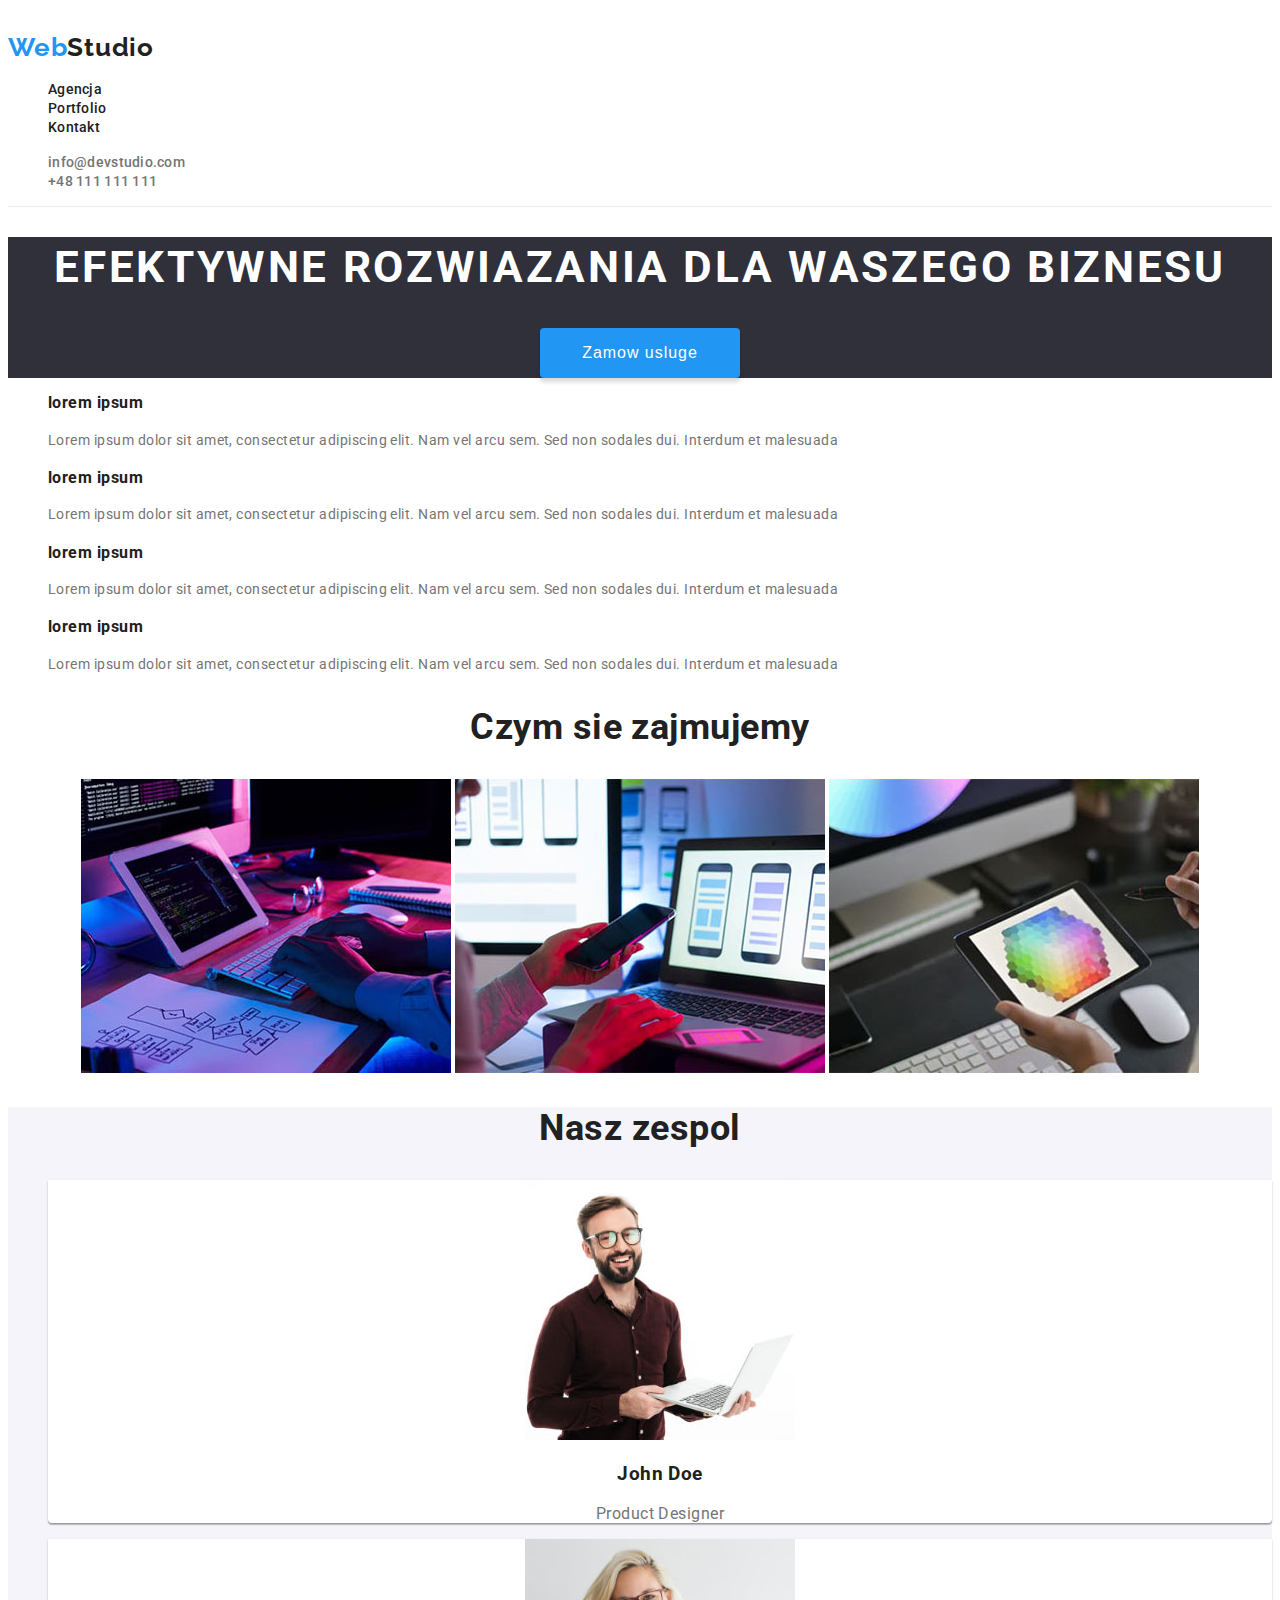
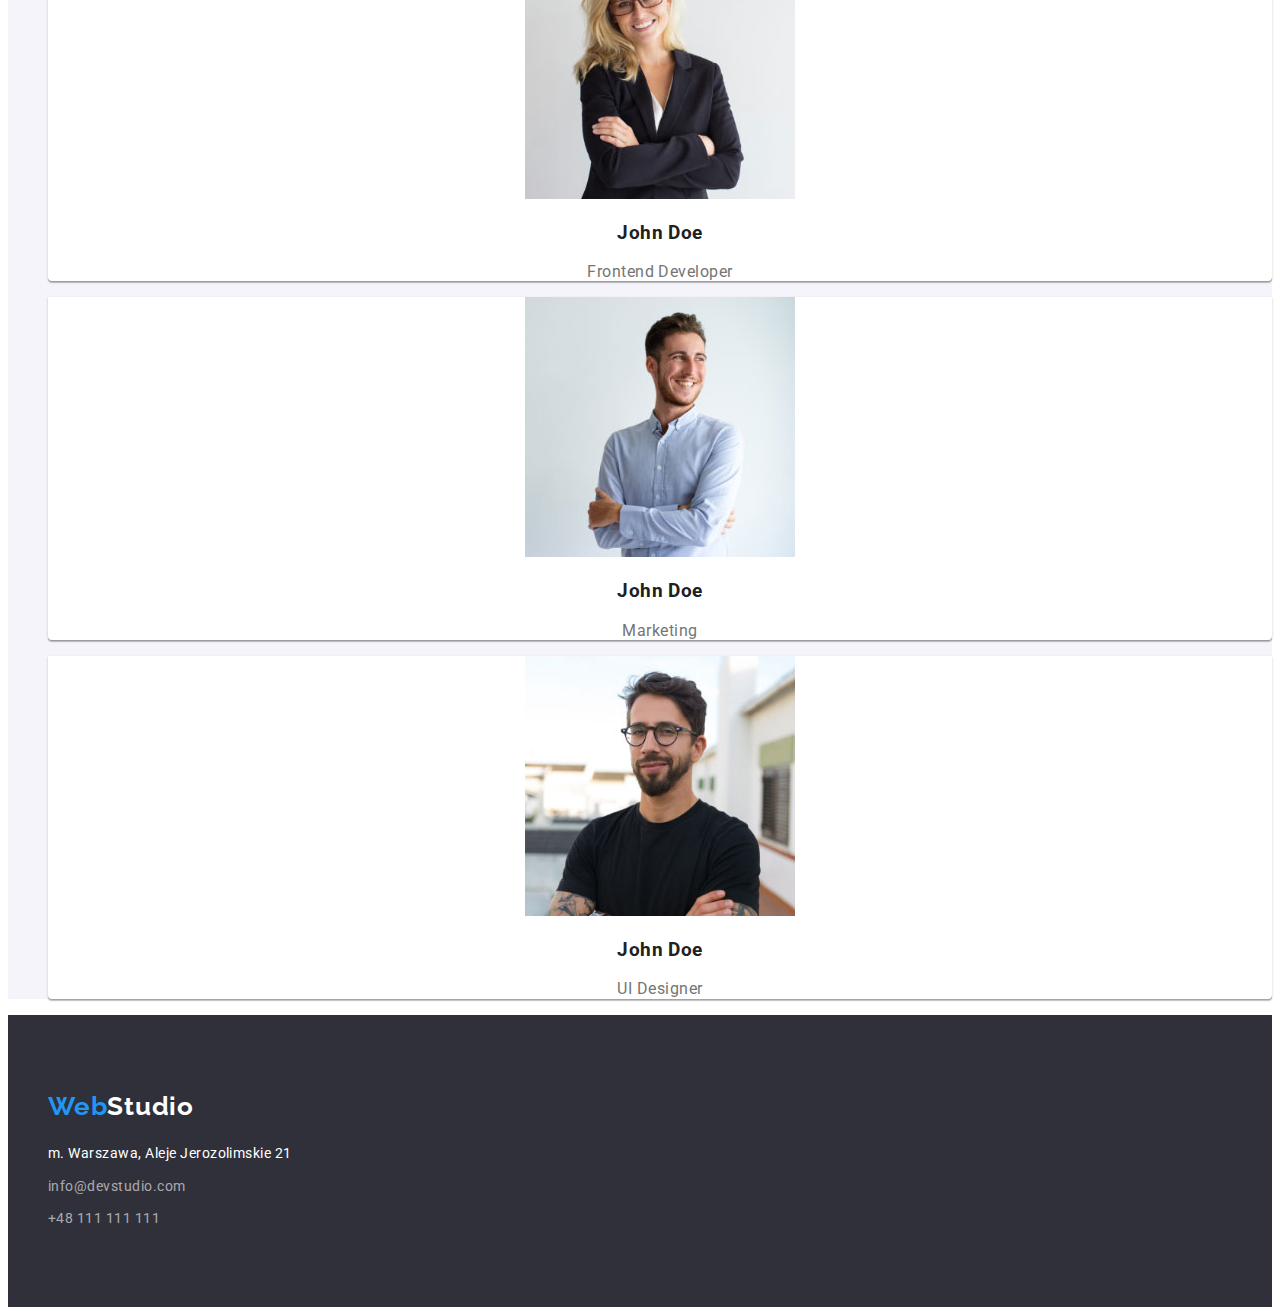
==== index.html @ 195a6292 "init" ====
<!DOCTYPE html>
<html lang="en">
<head>
  <meta charset="UTF-8">
  <meta http-equiv="X-UA-Compatible" content="IE=edge">
  <meta name="viewport" content="width=device-width, initial-scale=1.0">
  <title>Homework 02 - main page</title>

  <!-- google fonts -->
  <link rel="preconnect" href="https://fonts.googleapis.com">
  <link rel="preconnect" href="https://fonts.gstatic.com" crossorigin>
  <link href="https://fonts.googleapis.com/css2?family=Raleway:wght@700&family=Roboto:wght@400;500;700;900&display=swap"
    rel="stylesheet">

  <!-- styles CSS -->
  <link rel="stylesheet" href="css/styles.css">
</head>
<body>
  <!-- header section -->
  <header class="header">
    <!-- logo -->
    <a class="logo" href="./index.html"><span>Web</span>Studio</a>
    <!-- main navigation -->
    <nav class="main-menu">
      <ul>
        <li><a href="#">Agencja</a></li>
        <li><a href="./portfolio.html">Portfolio</a></li>
        <li><a href="#">Kontakt</a></li>
      </ul>
    </nav>
    <!-- contact links -->
    <ul>
      <li><a href="mailto:info@devstudio.com" title="Kontakt mailowy">info@devstudio.com</a></li>
      <li><a href="tel:+48111111111" title="Kontakt telefoniczny">+48 111 111 111</a></li>
    </ul>
  </header>
  <!-- main section - content of the main page -->
  <main>

    <!-- headline -->
    <section class="headline">
      <h1>Efektywne rozwiazania dla waszego biznesu</h1>
      <!-- call to action button -->
      <button type="button" class="button button-main">Zamow usluge</button>
    </section>

    <!-- 4 columns section -->
    <ul class="col-4">
      <li>
        <h3>lorem ipsum</h3>
        <p>Lorem ipsum dolor sit amet, consectetur adipiscing elit. Nam vel arcu sem. Sed non sodales dui. Interdum et
          malesuada
        </p>
      </li>
      <li>
        <h3>lorem ipsum</h3>
        <p>Lorem ipsum dolor sit amet, consectetur adipiscing elit. Nam vel arcu sem. Sed non sodales dui. Interdum et
          malesuada
        </p>
      </li>
      <li>
        <h3>lorem ipsum</h3>
        <p>Lorem ipsum dolor sit amet, consectetur adipiscing elit. Nam vel arcu sem. Sed non sodales dui. Interdum et
          malesuada
        </p>
      </li>
      <li>
        <h3>lorem ipsum</h3>
        <p>Lorem ipsum dolor sit amet, consectetur adipiscing elit. Nam vel arcu sem. Sed non sodales dui. Interdum et
          malesuada
        </p>
      </li>
    </ul>

    <!-- activities section -->
    <section class="activities">
      <h2>Czym sie zajmujemy</h2>
      <img src="images/computer.jpg" alt="computer 1" width="370" height="294">
      <img src="images/computer-2.jpg" alt="computer 2" width="370" height="294">
      <img src="images/computer-3.jpg" alt="computer 3" width="370" height="294">
    </section>

    <!-- nasz zespol section -->
    <section class="team">
      <h2>Nasz zespol</h2>
      <!-- Product Designer -->
      <ul>
        <li>
          <img src="images/team-member-1.jpg" alt="Product Designer" width="270" height="260">
          <h3>John Doe</h3>
          <p>Product Designer</p>
        </li>
        <!-- Frontend Developer -->
        <li>
          <img src="images/team-member-2.jpg" alt="Frontend Developer" width="270" height="260">
          <h3>John Doe</h3>
          <p>Frontend Developer</p>
        </li>
        <!-- Marketing -->
        <li>
          <img src="images/team-member-3.jpg" alt="Marketing" width="270" height="260">
          <h3>John Doe</h3>
          <p>Marketing</p>
        </li>
        <!-- UI Designer -->
        <li>
          <img src="images/team-member-4.jpg" alt="UI Designer" width="270" height="260">
          <h3>John Doe</h3>
          <p>UI Designer</p>
        </li>
      </ul>
    </section>
  </main>
  <!-- footer section -->
  <footer class="footer">
    <ul>
      <li>
        <!-- logo footer -->
        <a class="logo logo-footer" href="./index.html"><span>Web</span>Studio</a>
      </li>
      <li>
        <!-- address -->
        <address>m. Warszawa, Aleje Jerozolimskie 21</address>
      </li>
      <li>
        <!-- email footer -->
        <a href="mailto:info@devstudio.com" title="Kontakt mailowy">info@devstudio.com</a>
      </li>
      <li>
        <!-- phone footer -->
        <a href="tel:+48111111111" title="Kontakt telefoniczny">+48 111 111 111</a>
      </li>
    </ul>
  </footer>
</body>
</html>
---- css/styles.css ----
:root {
    /* fonts */
     --font-family: 'Roboto', sans-serif;
     --letter-spacing-02: .02em;
     --letter-spacing-03: .03em;
     --letter-spacing-06: .06em;

    /* colors */
     --font-color: rgba(33 33 33 / 1);
     --white-color: rgba(255 255 255 / 1);
     --blue-color: rgba(33 150 243 / 1);
     --light-grey-color: rgba(245 244 250 / 1);
     --middle-grey-color: rgba(117 117 117 / 1);
     --dark-grey-color: rgba(47 48 58 / 1);
     --border-color: rgba(236 236 236 / 1);
}

/* body of page */
 body {
     background-color: var(--white-color);
     font-family: var(--font-family);
     color: var(--font-color);
     letter-spacing: var(--letter-spacing-03);
}
/* no underlined link */
 a {
     text-decoration: none;
}
/* no bullet lists */
 li {
     list-style-type: none;
}
/* header style */
 .header {
     padding-top: 24px;
     border-bottom: 1px solid var(--border-color);
}
/* header links style  */
.main-menu a,
.header a[title] {
     font-size: 14px;
     font-weight: 500;
     line-height: 1.1;
     letter-spacing: var(--letter-spacing-02);
}
.header a[title] {
    color: var(--middle-grey-color);
}
.header a[title]:hover {
color: var(--blue-color);
}
/* logo top and footer styles */
 .logo {
     font-family: 'Raleway', sans-serif;
     font-size: 26px;
     font-weight: 700;
     line-height: 1.2;
     letter-spacing: var(--letter-spacing-03) 
}
/* logo style light-blue text */
 .logo > span {
     color: var(--blue-color);
}
/* links style love/hate order */
 a:focus {
     outline: var(--blue-color);
}
 a:link, 
 a:visited {
     color: var(--font-color);
}
 a:hover, 
 a:active {
     color: var(--blue-color);
}
/* buttons style */
 .button {
     border: none;
     border-radius: 4px;
     font-size: 16px;
     line-height: 1.6;
     color: var(--font-color);
     cursor: pointer;
}
/* front page button header */
 .button-main {
     padding: 10px 42px;
     background-color: var(--blue-color);
     color: var(--white-color);
     box-shadow: 0 4px 4px 0 rgba(0 0 0 / .15);
     text-align: center;
     letter-spacing: var(--letter-spacing-06);
     line-height: 1.9;
}
/* front page headline */
 .headline {
     background-color: var(--dark-grey-color);
     color: var(--white-color);
     text-align: center;
}
 .headline h1 {
     font-size: 44px;
     text-transform: uppercase;
     line-height: 1.4;
     letter-spacing: var(--letter-spacing-06);
}
/* col-4 list */
 .col-4 {
     font-size: 14px;
}
 .col-4 h3 {
     font-weight: 700;
     line-height: 1.1;
}
 .col-4 p {
     line-height: 1.7;
     color: var(--middle-grey-color);
}
/* activities section */
 .activities {
     text-align: center;
}
 .activities h2 {
     font-size: 36px;
     line-height: 1.2;
}
/* team section */
 .team {
     background-color: var(--light-grey-color);
     text-align: center;
}
 .team h2 {
     font-size: 36px;
     line-height: 1.2;
}
 .team li {
     background-color: var(--white-color);
     border-radius: 0 0 4px 4px;
     box-shadow: 0 2px 1px 0 
     rgba(0  0  0 / .2), 0 1px 1px 0 
     rgba(0  0  0 / .14), 0 1px 3px 0 
     rgba(0  0  0 / .12);
}
.team p {
    color: var(--middle-grey-color);
    line-height: 1.2;
}
/* portfolio buttons */
.bttn-group {
    text-align: center;
}
 .bttn-group-item {
     padding: 6px 22px;
     background-color: var(--light-grey-color);
     box-shadow: 0 1px 2px 0 rgba(0 0 0 / .08);
}
 .bttn-group-item:hover {
     background-color: var(--blue-color);
     color: var(--white-color);
}
/* projects gallery */
 .projects-gallery li h2, 
 .projects-gallery li p {
     text-indent: 24px;
}
 .projects-gallery h2 {
     font-size: 18px;
     line-height: 2;
     font-weight: 700;
     letter-spacing: var(--letter-spacing-06);
     margin-bottom: 0;
}
 .projects-gallery p {
     color: var(--middle-grey-color);
     letter-spacing: var(--letter-spacing-03);
     line-height: 1.9;
     margin-top: 4px;
}
/* projects=gallery list border */
 .projects-gallery li {
     border: 1px solid var(--border-color);
}
/* footer section */
 .footer {
     background-color: var(--dark-grey-color);
     padding: 60px 0;
}
/* general styles for footer list */
 .footer ul li {
     font-size: 14px;
     line-height: 1.7;
     margin-bottom: 9px;
}
/* link styles by title */
 .footer a[title] {
     color: rgba(255 255 255 / .6);
}
 .footer a[title]:hover {
     color: var(--blue-color);
}
 address {
     font-style: normal;
     color: var(--white-color);
}
 .footer .logo-footer {
     color: var(--white-color);
     margin-bottom: 20px;
     line-height: 1.2;
     display: block;
}
.logo-footer:hover {
    color: var(--blue-color);
}
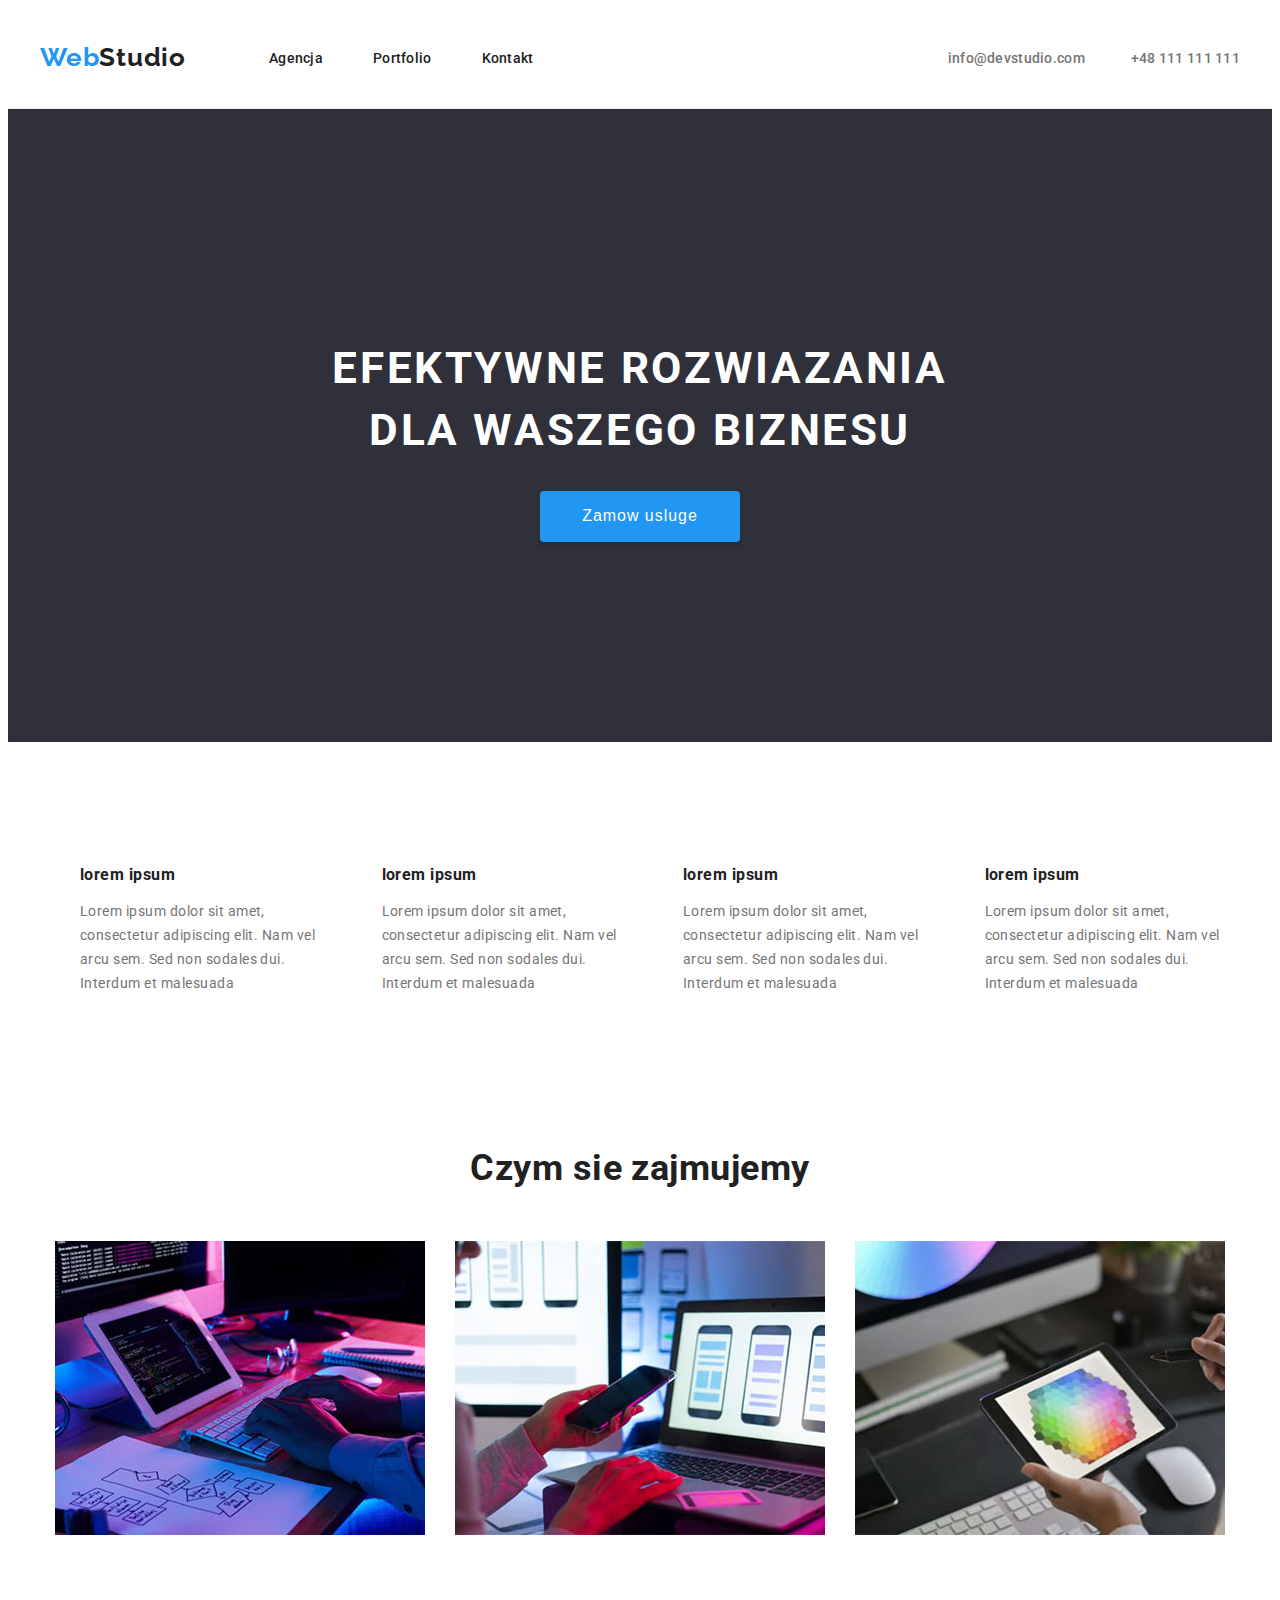
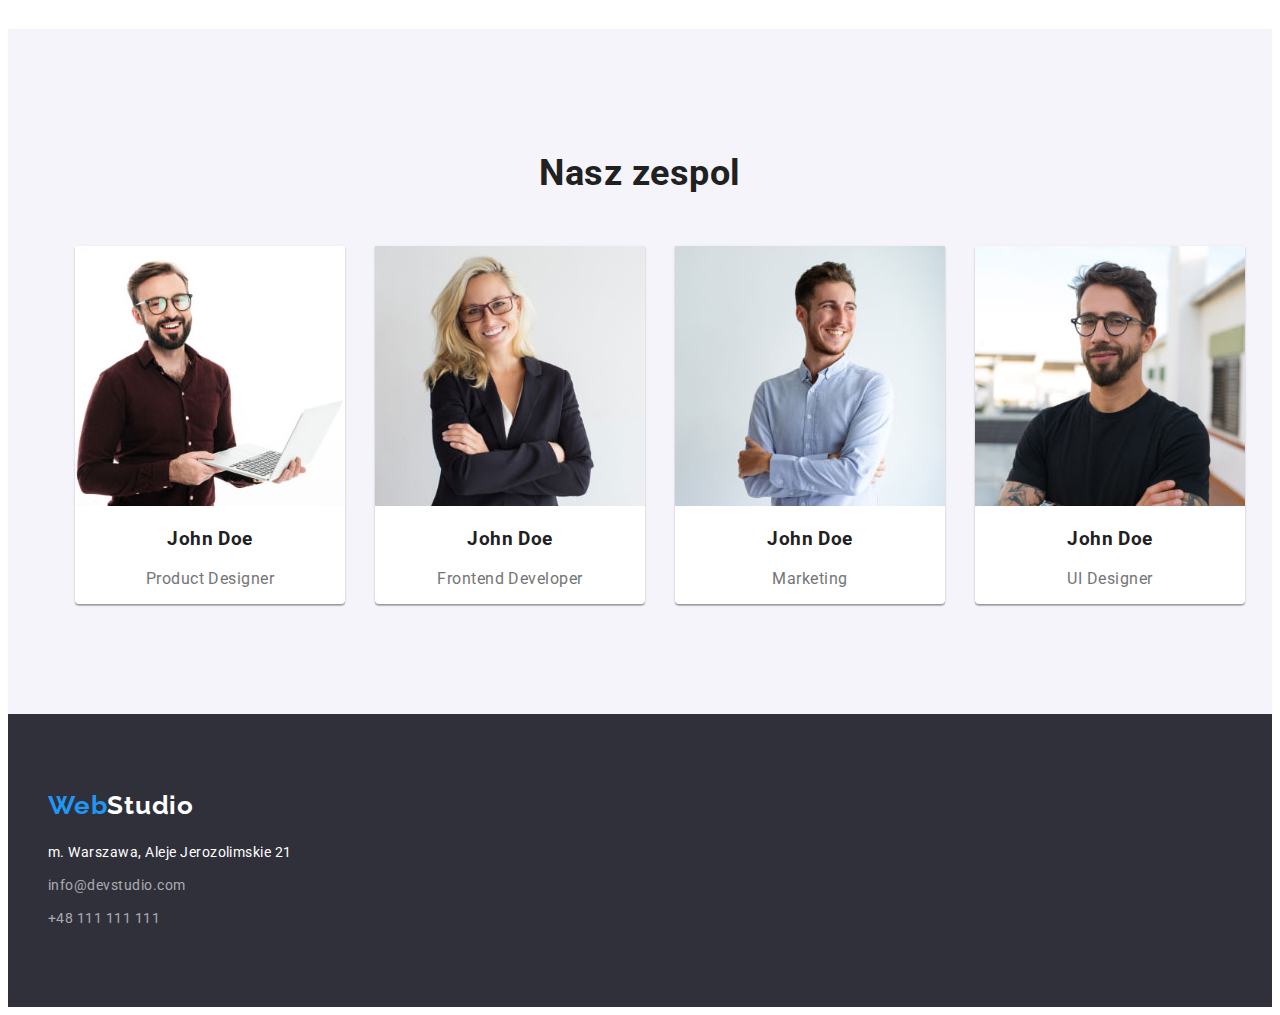
==== commit 45001fd8: "flexbox" ====
--- a/index.html
+++ b/index.html
@@ -1,10 +1,10 @@
 <!DOCTYPE html>
-<html lang="en">
+<html lang="pl">
 <head>
   <meta charset="UTF-8">
   <meta http-equiv="X-UA-Compatible" content="IE=edge">
   <meta name="viewport" content="width=device-width, initial-scale=1.0">
-  <title>Homework 02 - main page</title>
+  <title>Homework 03 - main page</title>
 
   <!-- google fonts -->
   <link rel="preconnect" href="https://fonts.googleapis.com">
@@ -12,72 +12,93 @@
   <link href="https://fonts.googleapis.com/css2?family=Raleway:wght@700&family=Roboto:wght@400;500;700;900&display=swap"
     rel="stylesheet">
 
+  <!-- normalize style CSS -->
+  <link rel="stylesheet" href="https://cdnjs.cloudflare.com/ajax/libs/modern-normalize/1.1.0/modern-normalize.min.css"
+    integrity="sha512-wpPYUAdjBVSE4KJnH1VR1HeZfpl1ub8YT/NKx4PuQ5NmX2tKuGu6U/JRp5y+Y8XG2tV+wKQpNHVUX03MfMFn9Q=="
+    crossorigin="anonymous" referrerpolicy="no-referrer" />
+
   <!-- styles CSS -->
   <link rel="stylesheet" href="css/styles.css">
 </head>
 <body>
+
   <!-- header section -->
   <header class="header">
-    <!-- logo -->
-    <a class="logo" href="./index.html"><span>Web</span>Studio</a>
-    <!-- main navigation -->
-    <nav class="main-menu">
+    <!-- max width of page -->
+    <div class="container">
+      <!-- left side -->
+      <div class="container-left">
+        <!-- logo -->
+        <a class="logo" href="./"><span>Web</span>Studio</a>
+        <!-- main navigation -->
+        <nav class="main-menu">
+          <ul>
+            <li><a href="./agencja.html">Agencja</a></li>
+            <li><a href="./portfolio.html">Portfolio</a></li>
+            <li><a href="./kontakt.html">Kontakt</a></li>
+          </ul>
+        </nav>
+      </div>
+      <!-- contact links -->
       <ul>
-        <li><a href="#">Agencja</a></li>
-        <li><a href="./portfolio.html">Portfolio</a></li>
-        <li><a href="#">Kontakt</a></li>
+        <li><a href="mailto:info@devstudio.com" title="Kontakt mailowy">info@devstudio.com</a></li>
+        <li><a href="tel:+48111111111" title="Kontakt telefoniczny">+48 111 111 111</a></li>
       </ul>
-    </nav>
-    <!-- contact links -->
-    <ul>
-      <li><a href="mailto:info@devstudio.com" title="Kontakt mailowy">info@devstudio.com</a></li>
-      <li><a href="tel:+48111111111" title="Kontakt telefoniczny">+48 111 111 111</a></li>
-    </ul>
+    </div>
   </header>
+
+
   <!-- main section - content of the main page -->
   <main>
 
     <!-- headline -->
     <section class="headline">
-      <h1>Efektywne rozwiazania dla waszego biznesu</h1>
-      <!-- call to action button -->
-      <button type="button" class="button button-main">Zamow usluge</button>
+      <div class="headline-wrapper">
+        <h1>Efektywne rozwiazania dla waszego biznesu</h1>
+        <!-- call to action button -->
+        <button type="button" class="button button-main">Zamow usluge</button>
+      </div>
+
     </section>
-
-    <!-- 4 columns section -->
-    <ul class="col-4">
-      <li>
-        <h3>lorem ipsum</h3>
-        <p>Lorem ipsum dolor sit amet, consectetur adipiscing elit. Nam vel arcu sem. Sed non sodales dui. Interdum et
-          malesuada
-        </p>
-      </li>
-      <li>
-        <h3>lorem ipsum</h3>
-        <p>Lorem ipsum dolor sit amet, consectetur adipiscing elit. Nam vel arcu sem. Sed non sodales dui. Interdum et
-          malesuada
-        </p>
-      </li>
-      <li>
-        <h3>lorem ipsum</h3>
-        <p>Lorem ipsum dolor sit amet, consectetur adipiscing elit. Nam vel arcu sem. Sed non sodales dui. Interdum et
-          malesuada
-        </p>
-      </li>
-      <li>
-        <h3>lorem ipsum</h3>
-        <p>Lorem ipsum dolor sit amet, consectetur adipiscing elit. Nam vel arcu sem. Sed non sodales dui. Interdum et
-          malesuada
-        </p>
-      </li>
-    </ul>
-
+    <!-- max width of page -->
+    <div class="container">
+      <!-- 4 columns section -->
+      <ul class="col-4">
+        <li>
+          <h3>lorem ipsum</h3>
+          <p>Lorem ipsum dolor sit amet, consectetur adipiscing elit. Nam vel arcu sem. Sed non sodales dui. Interdum et
+            malesuada
+          </p>
+        </li>
+        <li>
+          <h3>lorem ipsum</h3>
+          <p>Lorem ipsum dolor sit amet, consectetur adipiscing elit. Nam vel arcu sem. Sed non sodales dui. Interdum et
+            malesuada
+          </p>
+        </li>
+        <li>
+          <h3>lorem ipsum</h3>
+          <p>Lorem ipsum dolor sit amet, consectetur adipiscing elit. Nam vel arcu sem. Sed non sodales dui. Interdum et
+            malesuada
+          </p>
+        </li>
+        <li>
+          <h3>lorem ipsum</h3>
+          <p>Lorem ipsum dolor sit amet, consectetur adipiscing elit. Nam vel arcu sem. Sed non sodales dui. Interdum et
+            malesuada
+          </p>
+        </li>
+      </ul>
+    </div>
     <!-- activities section -->
     <section class="activities">
       <h2>Czym sie zajmujemy</h2>
-      <img src="images/computer.jpg" alt="computer 1" width="370" height="294">
-      <img src="images/computer-2.jpg" alt="computer 2" width="370" height="294">
-      <img src="images/computer-3.jpg" alt="computer 3" width="370" height="294">
+      <div class="activities-images">
+        <img src="images/computer.jpg" alt="computer 1" width="370" height="294">
+        <img src="images/computer-2.jpg" alt="computer 2" width="370" height="294">
+        <img src="images/computer-3.jpg" alt="computer 3" width="370" height="294">
+      </div>
+
     </section>
 
     <!-- nasz zespol section -->
@@ -116,7 +137,7 @@
     <ul>
       <li>
         <!-- logo footer -->
-        <a class="logo logo-footer" href="./index.html"><span>Web</span>Studio</a>
+        <a class="logo logo-footer" href="./"><span>Web</span>Studio</a>
       </li>
       <li>
         <!-- address -->
--- a/css/styles.css
+++ b/css/styles.css
@@ -13,6 +13,9 @@
      --middle-grey-color: rgba(117 117 117 / 1);
      --dark-grey-color: rgba(47 48 58 / 1);
      --border-color: rgba(236 236 236 / 1);
+
+     /* block models */
+     --section-padding: 94px 0;
 }
 
 /* body of page */
@@ -30,9 +33,37 @@
  li {
      list-style-type: none;
 }
+h2 {
+    margin-bottom: 50px;
+}
+/* max widt of page */
+.container {
+    max-width: 1200px;
+    margin: 0 auto;
+}
+/* horizontal align ul lists */
+.container ul {
+    display: flex;
+    gap: 46px
+}
+.main-menu ul {
+    gap: 50px;
+}
+/* horizontal aligning header and centered vertically */
+.header .container {
+    display: flex;
+    align-items: center;
+    justify-content: space-between;
+}
+.container-left {
+    display: flex;
+    align-items: center;
+    gap: 43px;
+}
 /* header style */
  .header {
      padding-top: 24px;
+     padding-bottom: 25px;
      border-bottom: 1px solid var(--border-color);
 }
 /* header links style  */
@@ -104,9 +135,19 @@
      line-height: 1.4;
      letter-spacing: var(--letter-spacing-06);
 }
+/* headline wrapper */
+.headline-wrapper {
+    max-width: 700px;
+    margin: 0 auto;
+    padding: 200px 0;
+}
 /* col-4 list */
  .col-4 {
      font-size: 14px;
+     display: flex;
+     justify-content: center;
+     gap: 30px;
+     padding-top: 94px;
 }
  .col-4 h3 {
      font-weight: 700;
@@ -119,16 +160,29 @@
 /* activities section */
  .activities {
      text-align: center;
+     padding: var(--section-padding);
 }
  .activities h2 {
      font-size: 36px;
      line-height: 1.2;
+}
+.activities-images {
+    display: flex;
+    justify-content: center;
+    gap: 30px;
 }
 /* team section */
  .team {
      background-color: var(--light-grey-color);
      text-align: center;
-}
+     padding: var(--section-padding);   
+}
+.team ul {
+    display: flex;
+    justify-content: center;
+    gap: 30px;
+}
+
  .team h2 {
      font-size: 36px;
      line-height: 1.2;
@@ -147,7 +201,9 @@
 }
 /* portfolio buttons */
 .bttn-group {
-    text-align: center;
+    display: flex;
+    justify-content: center;
+    gap: 30px;
 }
  .bttn-group-item {
      padding: 6px 22px;
@@ -159,6 +215,9 @@
      color: var(--white-color);
 }
 /* projects gallery */
+.projects-gallery {
+    display: flex;
+}
  .projects-gallery li h2, 
  .projects-gallery li p {
      text-indent: 24px;
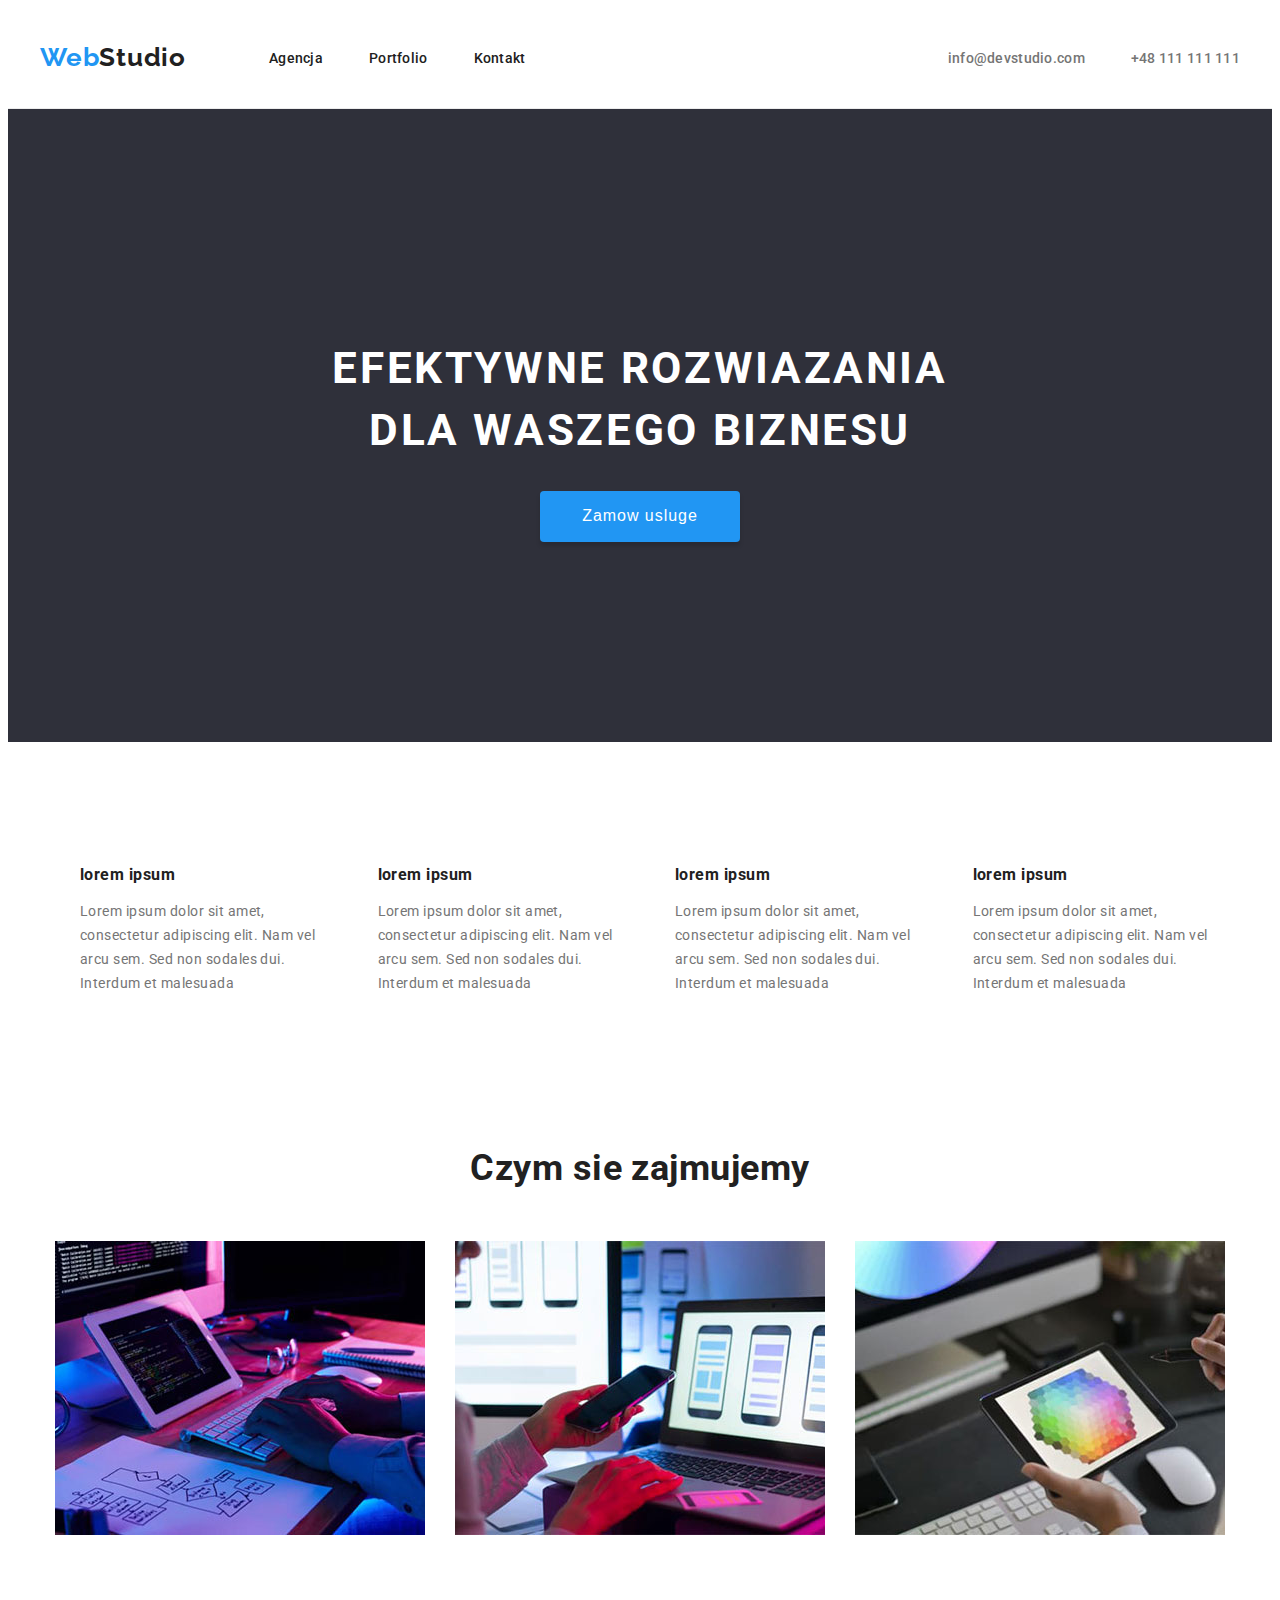
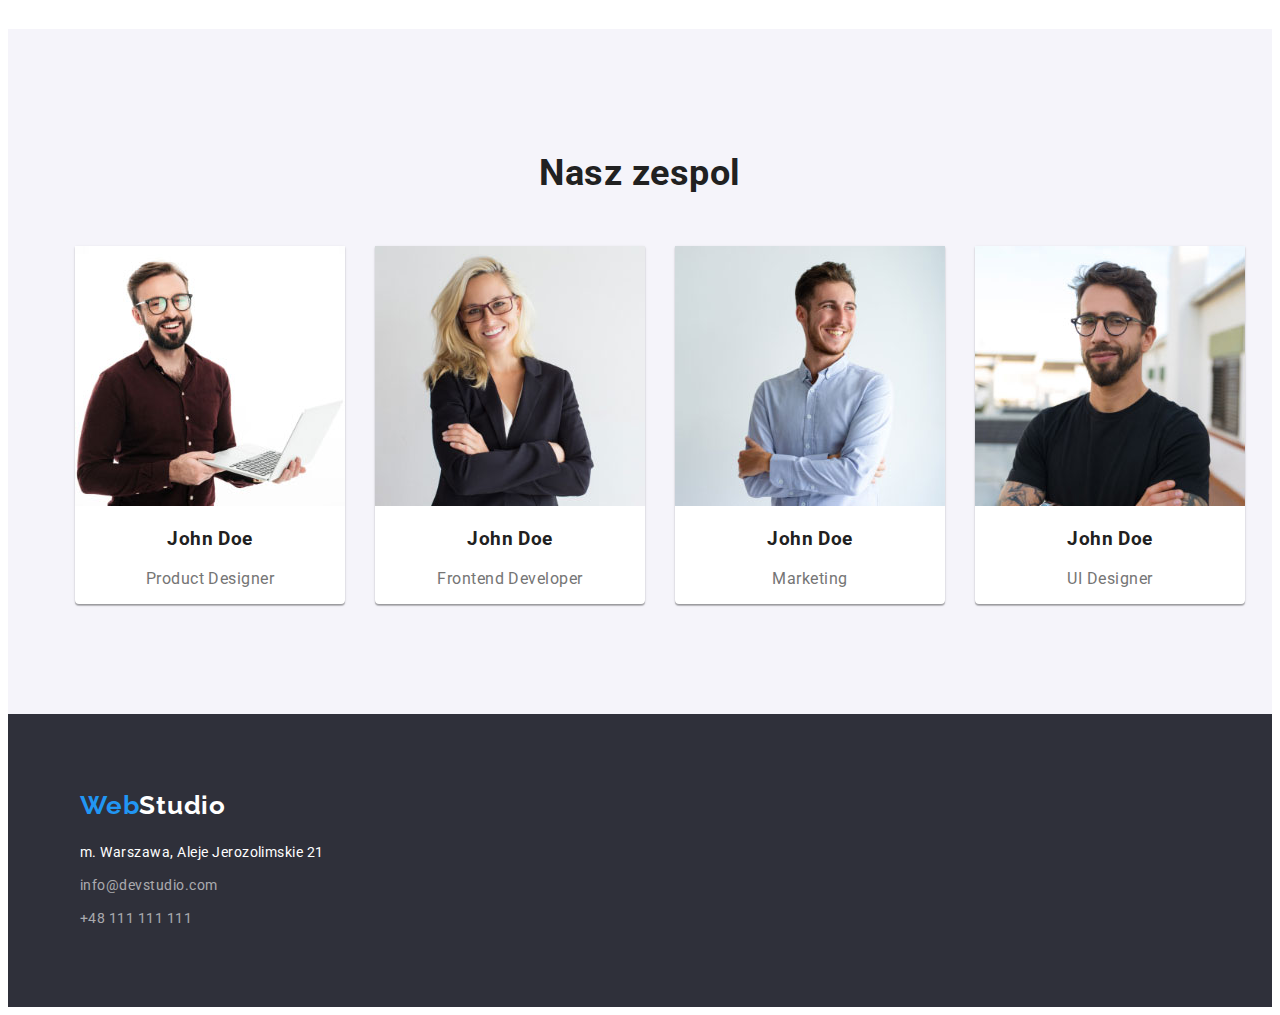
==== commit 5fedc9f3: "style CSS" ====
--- a/index.html
+++ b/index.html
@@ -134,24 +134,27 @@
   </main>
   <!-- footer section -->
   <footer class="footer">
-    <ul>
-      <li>
-        <!-- logo footer -->
-        <a class="logo logo-footer" href="./"><span>Web</span>Studio</a>
-      </li>
-      <li>
-        <!-- address -->
-        <address>m. Warszawa, Aleje Jerozolimskie 21</address>
-      </li>
-      <li>
-        <!-- email footer -->
-        <a href="mailto:info@devstudio.com" title="Kontakt mailowy">info@devstudio.com</a>
-      </li>
-      <li>
-        <!-- phone footer -->
-        <a href="tel:+48111111111" title="Kontakt telefoniczny">+48 111 111 111</a>
-      </li>
-    </ul>
+    <!-- max width of page -->
+    <div class="container">
+      <ul>
+        <li>
+          <!-- logo footer -->
+          <a class="logo logo-footer" href="./"><span>Web</span>Studio</a>
+        </li>
+        <li>
+          <!-- address -->
+          <address>m. Warszawa, Aleje Jerozolimskie 21</address>
+        </li>
+        <li>
+          <!-- email footer -->
+          <a href="mailto:info@devstudio.com" title="Kontakt mailowy">info@devstudio.com</a>
+        </li>
+        <li>
+          <!-- phone footer -->
+          <a href="tel:+48111111111" title="Kontakt telefoniczny">+48 111 111 111</a>
+        </li>
+      </ul>
+    </div>
   </footer>
 </body>
 </html>--- a/css/styles.css
+++ b/css/styles.css
@@ -42,7 +42,7 @@
     margin: 0 auto;
 }
 /* horizontal align ul lists */
-.container ul {
+.header .container ul {
     display: flex;
     gap: 46px
 }
@@ -201,6 +201,7 @@
 }
 /* portfolio buttons */
 .bttn-group {
+    padding-top: 94px;
     display: flex;
     justify-content: center;
     gap: 30px;
@@ -216,8 +217,12 @@
 }
 /* projects gallery */
 .projects-gallery {
-    display: flex;
-}
+    padding: 50px 0 94px 0;
+}
+.projects-gallery ul {
+   margin-bottom: 30px;
+}
+
  .projects-gallery li h2, 
  .projects-gallery li p {
      text-indent: 24px;
@@ -239,6 +244,15 @@
  .projects-gallery li {
      border: 1px solid var(--border-color);
 }
+/* images deployment */
+.projects-gallery-row-1,
+.projects-gallery-row-2,
+.projects-gallery-row-3 {
+    display: flex;
+    flex-direction: row;
+    justify-content: center;
+    gap: 30px;
+}
 /* footer section */
  .footer {
      background-color: var(--dark-grey-color);
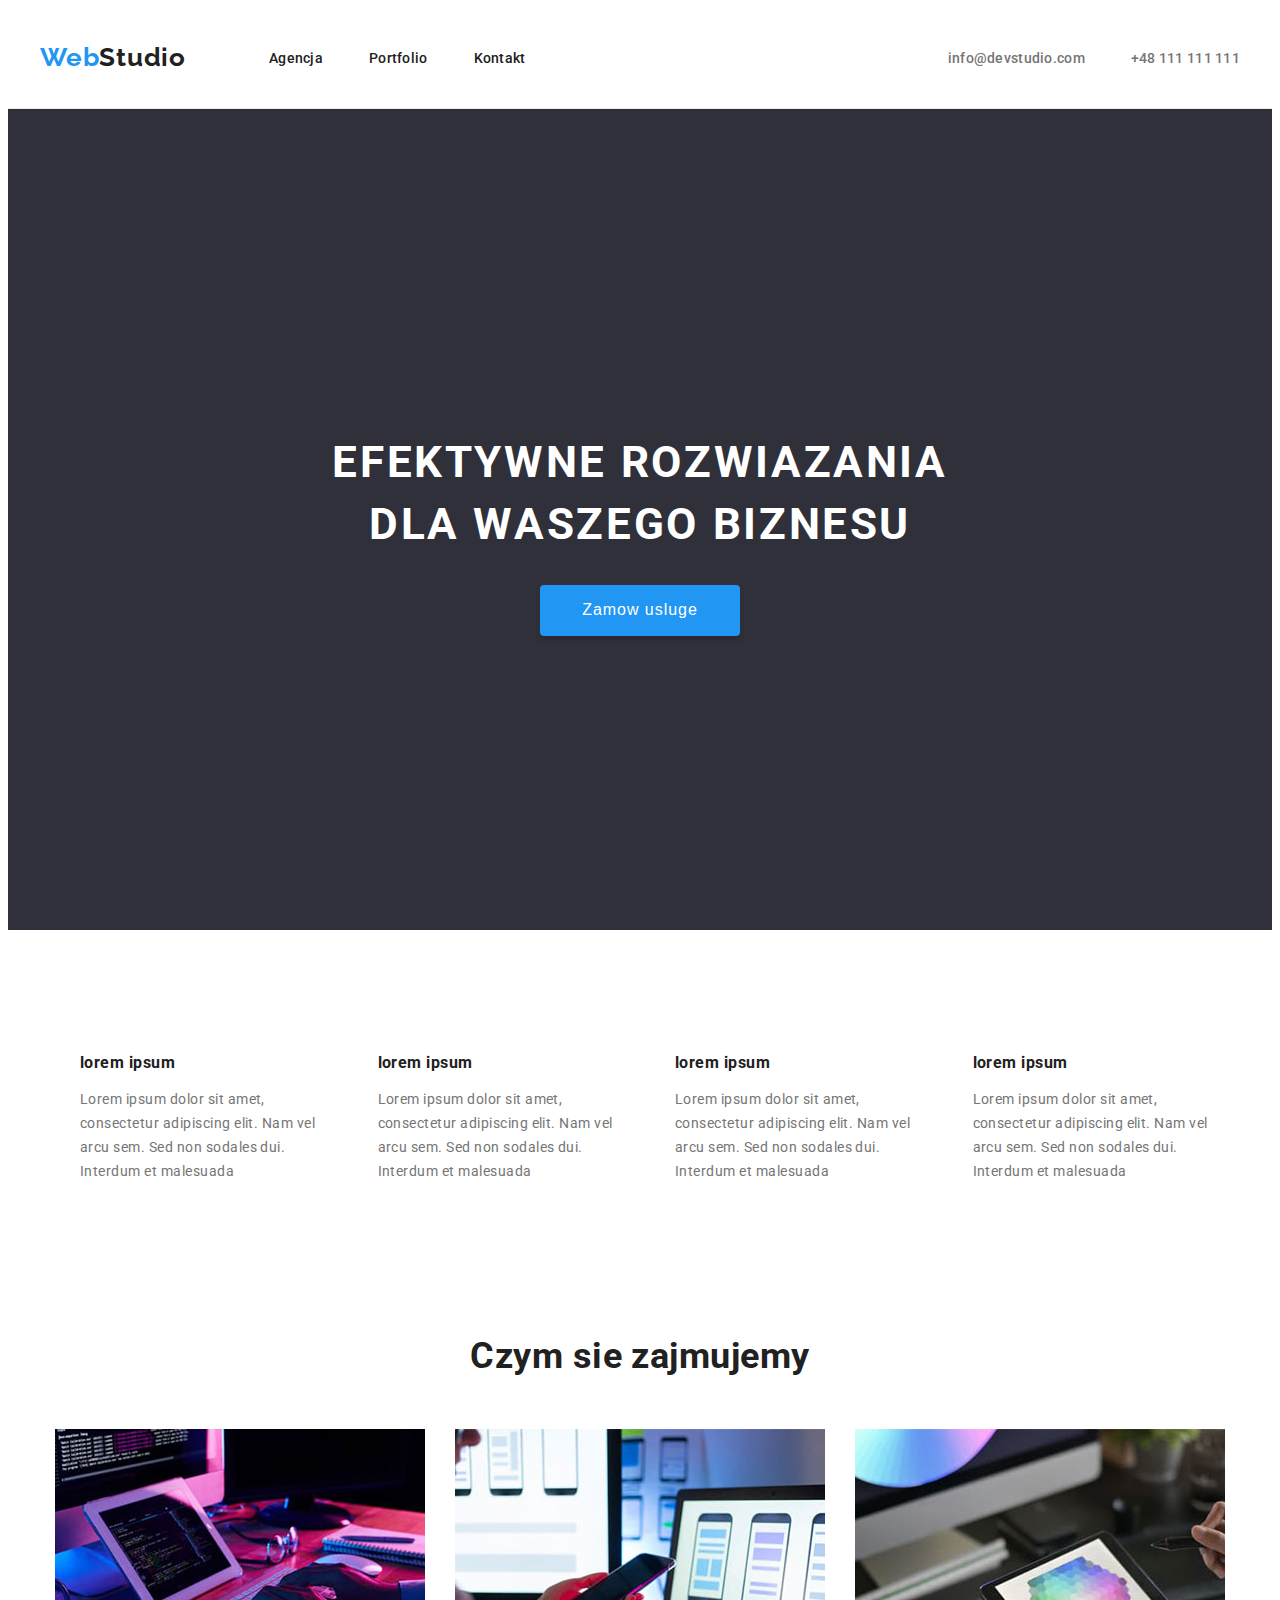
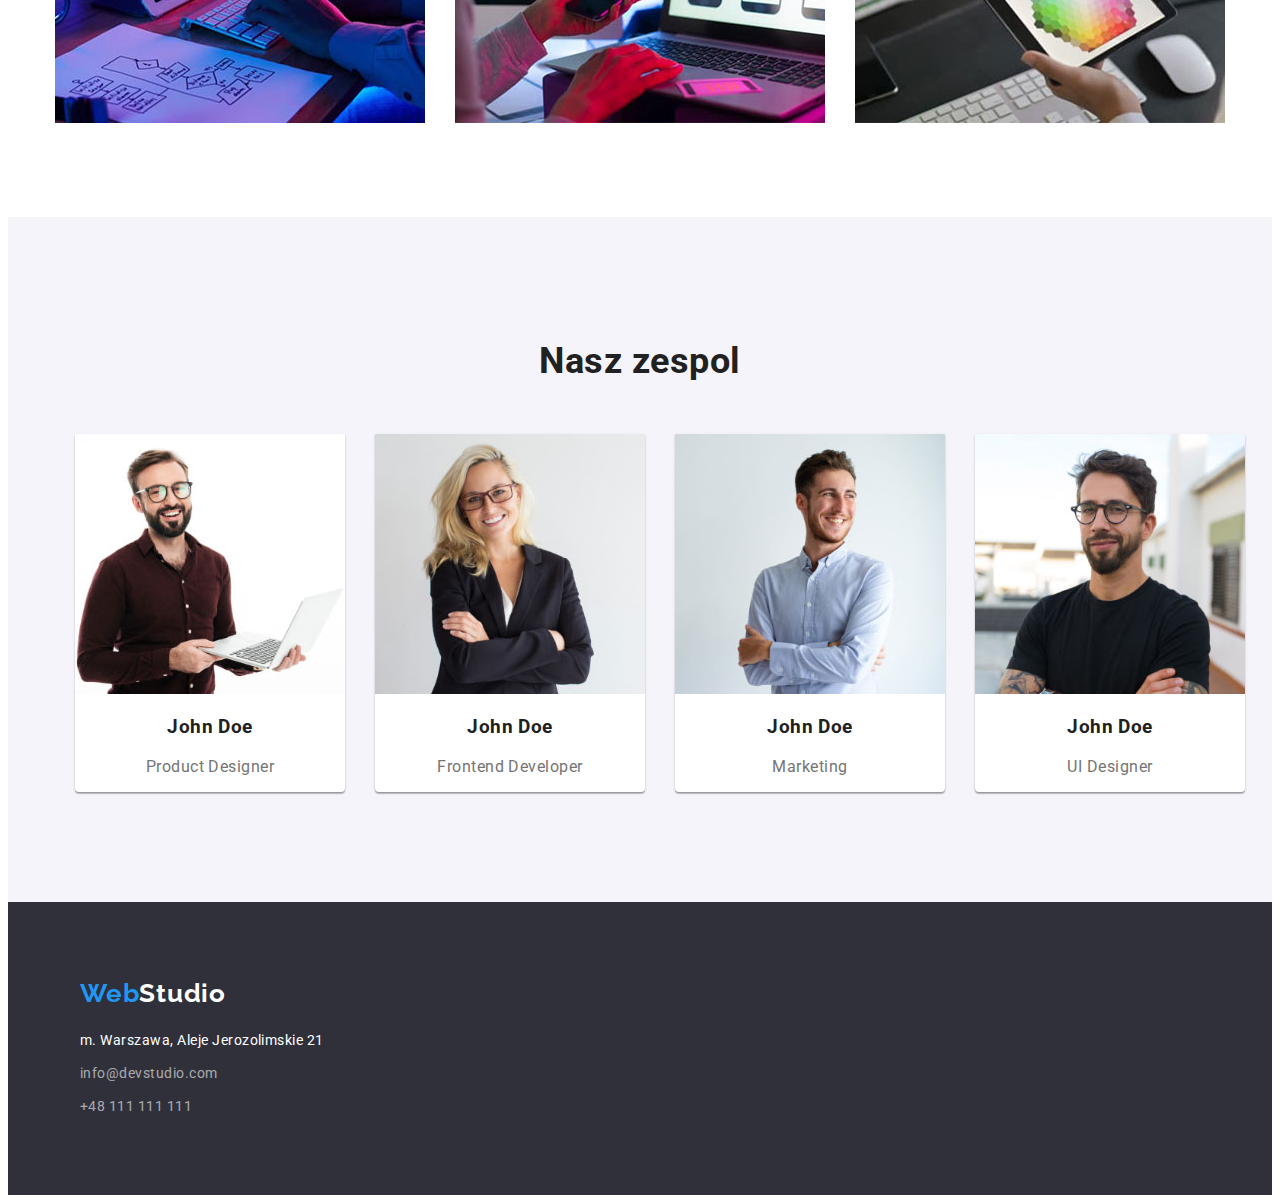
==== commit da1b7cfc: "update all" ====
--- a/index.html
+++ b/index.html
@@ -33,9 +33,9 @@
         <!-- main navigation -->
         <nav class="main-menu">
           <ul>
-            <li><a href="./agencja.html">Agencja</a></li>
+            <li><a href="./">Agencja</a></li>
             <li><a href="./portfolio.html">Portfolio</a></li>
-            <li><a href="./kontakt.html">Kontakt</a></li>
+            <li><a href="./">Kontakt</a></li>
           </ul>
         </nav>
       </div>
@@ -52,7 +52,7 @@
   <main>
 
     <!-- headline -->
-    <section class="headline">
+    <section class=" section headline">
       <div class="headline-wrapper">
         <h1>Efektywne rozwiazania dla waszego biznesu</h1>
         <!-- call to action button -->
@@ -91,7 +91,7 @@
       </ul>
     </div>
     <!-- activities section -->
-    <section class="activities">
+    <section class="section activities">
       <h2>Czym sie zajmujemy</h2>
       <div class="activities-images">
         <img src="images/computer.jpg" alt="computer 1" width="370" height="294">
@@ -102,7 +102,7 @@
     </section>
 
     <!-- nasz zespol section -->
-    <section class="team">
+    <section class="section team">
       <h2>Nasz zespol</h2>
       <!-- Product Designer -->
       <ul>
--- a/css/styles.css
+++ b/css/styles.css
@@ -41,6 +41,10 @@
     max-width: 1200px;
     margin: 0 auto;
 }
+/* padding for every section */
+.section {
+    padding: var(--section-padding);
+}
 /* horizontal align ul lists */
 .header .container ul {
     display: flex;
@@ -160,7 +164,7 @@
 /* activities section */
  .activities {
      text-align: center;
-     padding: var(--section-padding);
+
 }
  .activities h2 {
      font-size: 36px;
@@ -175,7 +179,6 @@
  .team {
      background-color: var(--light-grey-color);
      text-align: center;
-     padding: var(--section-padding);   
 }
 .team ul {
     display: flex;
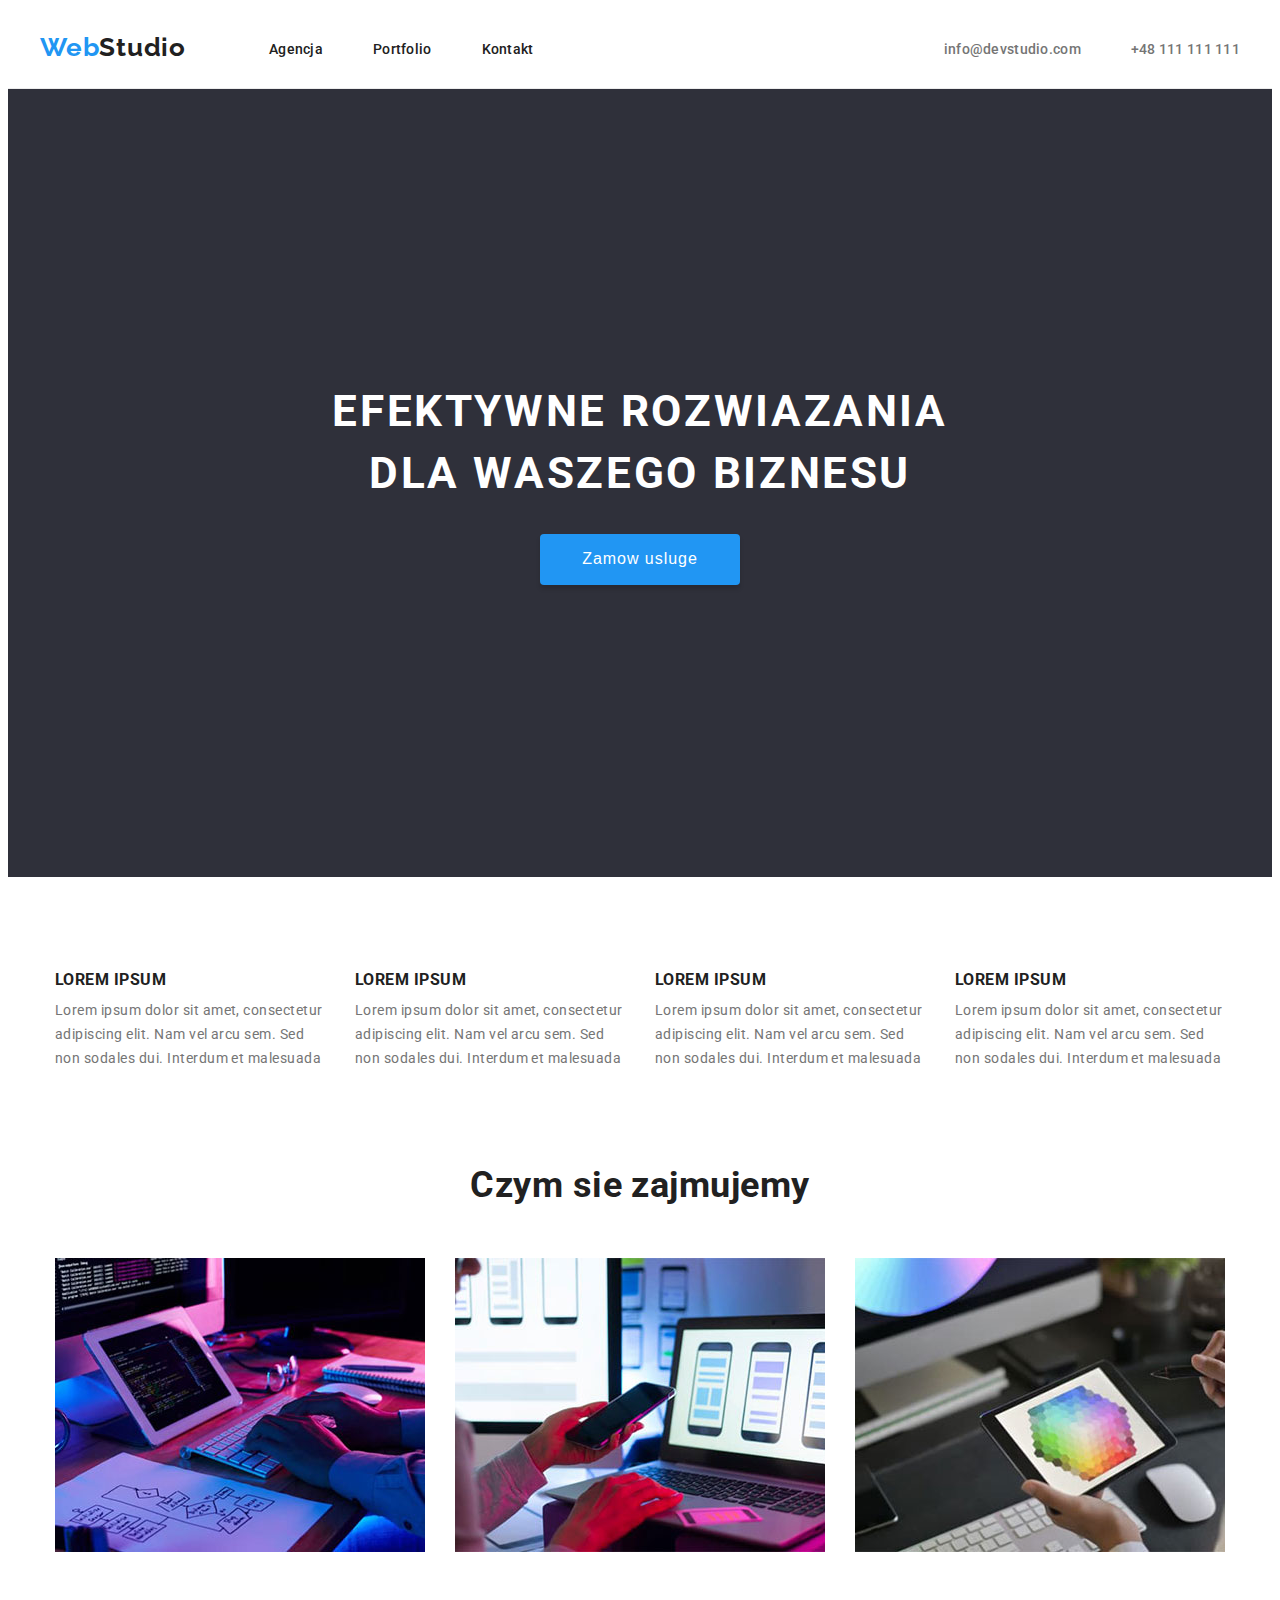
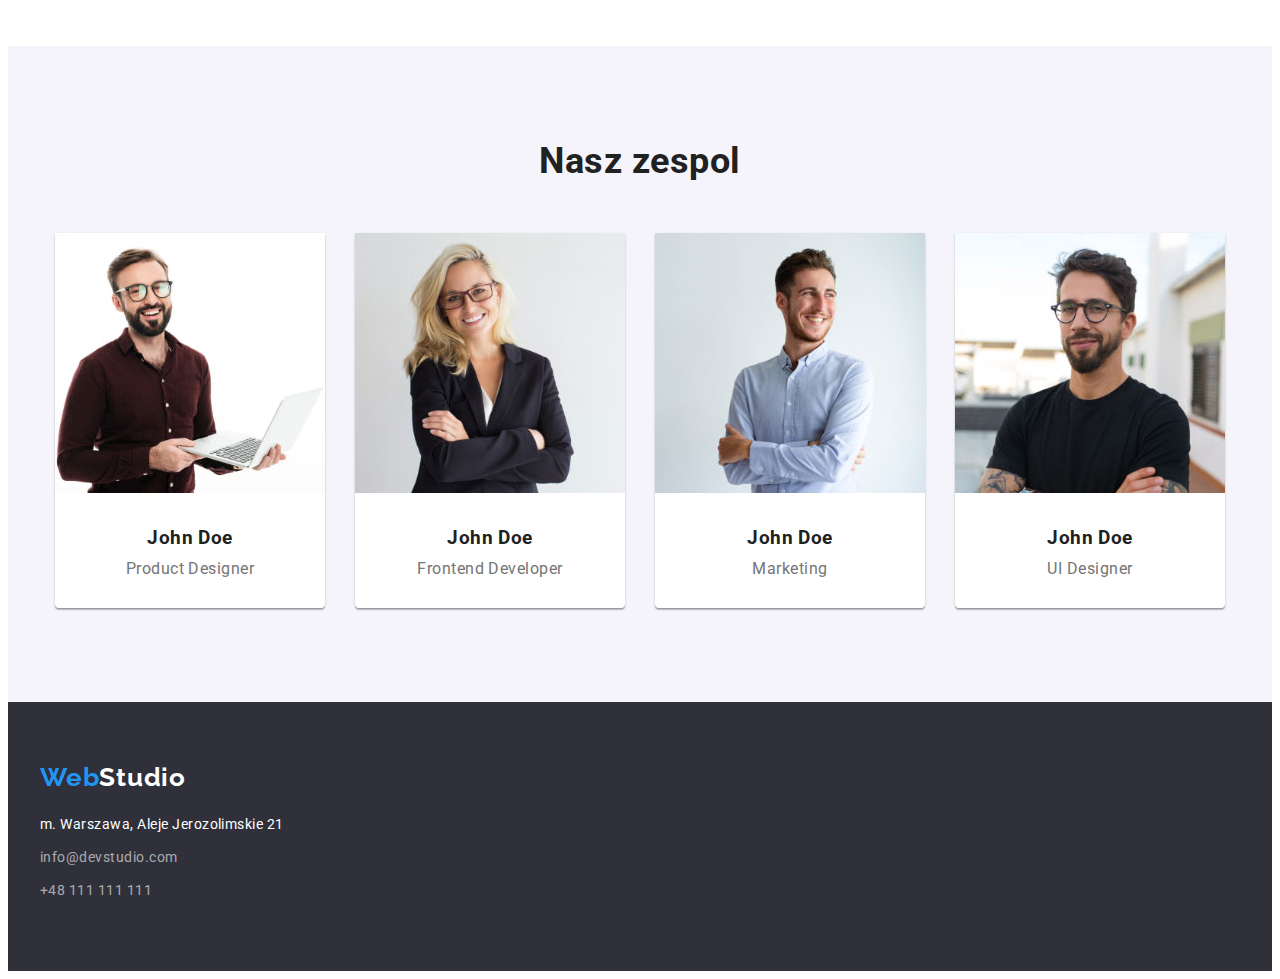
==== commit 5d425ab3: "css update" ====
--- a/index.html
+++ b/index.html
@@ -35,7 +35,7 @@
           <ul>
             <li><a href="./">Agencja</a></li>
             <li><a href="./portfolio.html">Portfolio</a></li>
-            <li><a href="./">Kontakt</a></li>
+            <li><a href="./kontakt.html">Kontakt</a></li>
           </ul>
         </nav>
       </div>
@@ -52,7 +52,7 @@
   <main>
 
     <!-- headline -->
-    <section class=" section headline">
+    <section class="headline">
       <div class="headline-wrapper">
         <h1>Efektywne rozwiazania dla waszego biznesu</h1>
         <!-- call to action button -->
@@ -91,7 +91,7 @@
       </ul>
     </div>
     <!-- activities section -->
-    <section class="section activities">
+    <section class="activities">
       <h2>Czym sie zajmujemy</h2>
       <div class="activities-images">
         <img src="images/computer.jpg" alt="computer 1" width="370" height="294">
@@ -102,7 +102,7 @@
     </section>
 
     <!-- nasz zespol section -->
-    <section class="section team">
+    <section class="team">
       <h2>Nasz zespol</h2>
       <!-- Product Designer -->
       <ul>
@@ -134,7 +134,6 @@
   </main>
   <!-- footer section -->
   <footer class="footer">
-    <!-- max width of page -->
     <div class="container">
       <ul>
         <li>
--- a/css/styles.css
+++ b/css/styles.css
@@ -16,6 +16,11 @@
 
      /* block models */
      --section-padding: 94px 0;
+     /* section fonts  */
+     --section-h2-font-size: 36px;
+     --section-h2-line-heigh: 1.2;
+     --section-h2-margin-top: 0;
+     
 }
 
 /* body of page */
@@ -36,40 +41,40 @@
 h2 {
     margin-bottom: 50px;
 }
-/* max widt of page */
+/* header style */
+.header {
+    border-bottom: 1px solid var(--border-color);
+    min-height: 80px;
+    display: flex;
+    justify-content: space-between;
+    align-items: center;
+}
+/* max width of page */
 .container {
-    max-width: 1200px;
+    width: 1200px;
     margin: 0 auto;
-}
-/* padding for every section */
-.section {
-    padding: var(--section-padding);
-}
+    padding: 0;
+}
+
 /* horizontal align ul lists */
 .header .container ul {
     display: flex;
-    gap: 46px
+    gap: 50px
 }
 .main-menu ul {
-    gap: 50px;
+    gap: 46px;
 }
 /* horizontal aligning header and centered vertically */
 .header .container {
     display: flex;
-    align-items: center;
-    justify-content: space-between;
+    justify-content: space-between;  
 }
 .container-left {
     display: flex;
     align-items: center;
     gap: 43px;
 }
-/* header style */
- .header {
-     padding-top: 24px;
-     padding-bottom: 25px;
-     border-bottom: 1px solid var(--border-color);
-}
+
 /* header links style  */
 .main-menu a,
 .header a[title] {
@@ -131,45 +136,69 @@
  .headline {
      background-color: var(--dark-grey-color);
      color: var(--white-color);
+     height: 600px;
      text-align: center;
+     display: flex;
+   justify-content: center;
+   align-items: center;
 }
  .headline h1 {
      font-size: 44px;
      text-transform: uppercase;
      line-height: 1.4;
+     margin-top: 0;
      letter-spacing: var(--letter-spacing-06);
+     margin-bottom: 30px;
 }
 /* headline wrapper */
 .headline-wrapper {
-    max-width: 700px;
+    max-width: 696px;
     margin: 0 auto;
-    padding: 200px 0;
+    display: flex;
+    flex-direction: column;
+    justify-content: center;
+    align-items: center;
 }
 /* col-4 list */
  .col-4 {
+    margin: 0;
+    padding: 0;
      font-size: 14px;
      display: flex;
      justify-content: center;
-     gap: 30px;
+    gap: 30px;
      padding-top: 94px;
+}
+.col-4 li {
+    width: 270px;
 }
  .col-4 h3 {
      font-weight: 700;
      line-height: 1.1;
+     text-transform: uppercase;
+     margin-top: 0;
+     margin-bottom: 10px;
 }
  .col-4 p {
      line-height: 1.7;
      color: var(--middle-grey-color);
+     margin: 0;
+}
+/* section h2 style and padding */
+section {
+    padding: var(--section-padding);
+}
+section h2 {
+    text-align: center;
+    font-size: var(--section-h2-font-size);
+    line-height: var(--section-h2-line-heigh);
+    margin-top: var(--section-h2-margin-top);
+}
+.team ul {
+    margin: 0;
+    padding: 0;
 }
 /* activities section */
- .activities {
-     text-align: center;
-
-}
- .activities h2 {
-     font-size: 36px;
-     line-height: 1.2;
-}
 .activities-images {
     display: flex;
     justify-content: center;
@@ -178,18 +207,15 @@
 /* team section */
  .team {
      background-color: var(--light-grey-color);
-     text-align: center;
-}
+     text-align: center;  
+}
+
 .team ul {
     display: flex;
     justify-content: center;
     gap: 30px;
 }
 
- .team h2 {
-     font-size: 36px;
-     line-height: 1.2;
-}
  .team li {
      background-color: var(--white-color);
      border-radius: 0 0 4px 4px;
@@ -198,16 +224,25 @@
      rgba(0  0  0 / .14), 0 1px 3px 0 
      rgba(0  0  0 / .12);
 }
+
+.team h3 {
+    margin: 0;
+    padding: 30px 0 10px 0;
+
+}
 .team p {
     color: var(--middle-grey-color);
-    line-height: 1.2;
+    margin: 0;
+    padding-bottom: 30px;
+
 }
 /* portfolio buttons */
 .bttn-group {
-    padding-top: 94px;
-    display: flex;
-    justify-content: center;
-    gap: 30px;
+    margin: 0;
+    padding: 94px 0 50px 0;
+    display: flex;
+    justify-content: center;
+    gap: 8px;
 }
  .bttn-group-item {
      padding: 6px 22px;
@@ -219,13 +254,17 @@
      color: var(--white-color);
 }
 /* projects gallery */
-.projects-gallery {
-    padding: 50px 0 94px 0;
-}
-.projects-gallery ul {
-   margin-bottom: 30px;
-}
-
+
+.projects-gallery-row {
+    margin-bottom: 30px;
+    display: flex;
+    flex-direction: row;
+    justify-content: center;
+    gap: 30px;
+}
+.projects-gallery-row:nth-child(3) {
+    margin-bottom: 94px;
+}
  .projects-gallery li h2, 
  .projects-gallery li p {
      text-indent: 24px;
@@ -247,21 +286,17 @@
  .projects-gallery li {
      border: 1px solid var(--border-color);
 }
-/* images deployment */
-.projects-gallery-row-1,
-.projects-gallery-row-2,
-.projects-gallery-row-3 {
-    display: flex;
-    flex-direction: row;
-    justify-content: center;
-    gap: 30px;
-}
+
 /* footer section */
  .footer {
      background-color: var(--dark-grey-color);
      padding: 60px 0;
 }
 /* general styles for footer list */
+.footer ul {
+    margin: 0;
+    padding: 0;
+}
  .footer ul li {
      font-size: 14px;
      line-height: 1.7;
